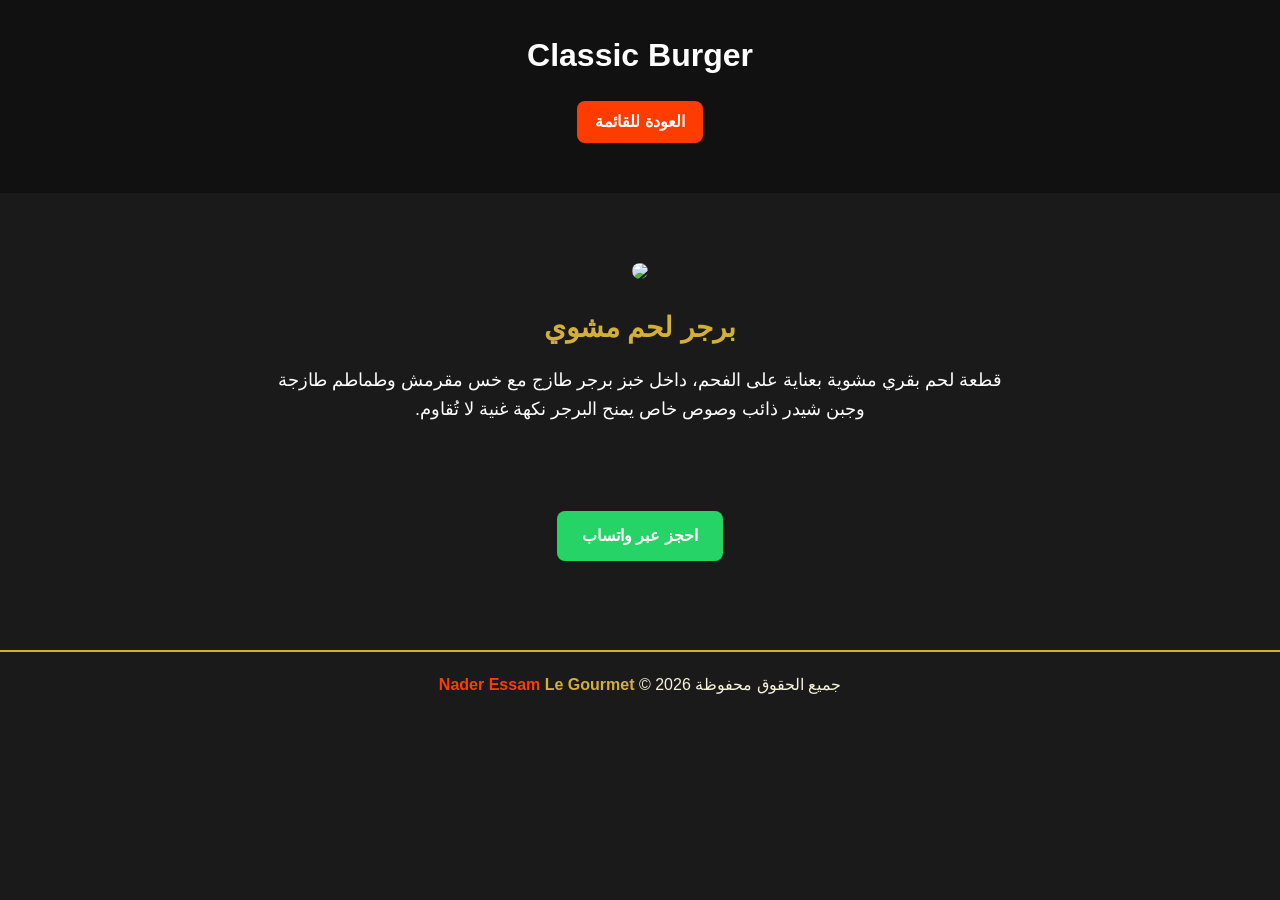
==== burger.html @ da154ece "Add files via upload" ====
<!DOCTYPE html>
<html lang="ar" dir="rtl">
<head>
<meta charset="UTF-8">
<meta name="viewport" content="width=device-width, initial-scale=1.0">
<title>Classic Burger | Le Gourmet</title>
<link rel="stylesheet" href="Restront2.css">
</head>
<body>

<header class="menu-header">
<h1>Classic Burger</h1>
<a href="menu.html" class="back-btn">العودة للقائمة</a>
</header>

<section class="dish-details">
<img src="images/mb.jpg" loading="lazy">
<h2>برجر لحم مشوي</h2>

<p>
قطعة لحم بقري مشوية بعناية على الفحم، داخل خبز برجر طازج مع خس مقرمش
وطماطم طازجة وجبن شيدر ذائب وصوص خاص يمنح البرجر نكهة غنية لا تُقاوم.
</p>

<span class="price">90 جنيه</span>

<a href="https://api.whatsapp.com/send?phone=201040213781&text=مرحبا%20اريد%20طلب%20برجر"
target="_blank" class="btn">احجز عبر واتساب</a>

</section>

<footer>
<p>جميع الحقوق محفوظة <span>Le Gourmet</span> &copy; 2026 
<span class="designer">Nader Essam</span></p>
</footer>

</body>
</html>
---- Restront2.css ----
/* خطوط وألوان */
* { margin:0; padding:0; box-sizing:border-box; font-family:'Cairo', sans-serif; }

html {
  scroll-behavior: smooth;
}

body {
  background-color:#1a1a1a;
  color:#f5f5dc;
  line-height:1.6;
}

/* Split Screen Header بدون زر */
.split-header {
  display:flex;
  height:100vh;
}

.left-side, .right-side {
  flex:1;
  position:relative;
}

.left-side img {
  width:100%;
  height:100%;
  object-fit:cover;
  filter: brightness(70%);
}

.right-side {
  display:flex;
  flex-direction:column;
  justify-content:center;
  align-items:flex-start;
  padding:50px;
  background: linear-gradient(90deg, rgba(26,26,26,0.9), rgba(26,26,26,0.8));
}

.right-side h1 {
  font-size:3.5rem;
  color:#d4af37;
  margin-bottom:20px;
}

.right-side p {
  font-size:1.3rem;
  color:#f5f5dc;
  margin-bottom:30px;
}

nav ul {
  list-style:none;
  display:flex;
  gap:20px;
  margin-top:20px;
}

nav ul li a {
  color:#f5f5dc;
  font-weight:bold;
  transition: color 0.3s;
}

nav ul li a:hover { color:#d4af37;
}

/* الأقسام */
.section-content {
  padding:80px 20px;
  max-width:1200px;
  margin:auto;
}

.section-content h2 {
  text-align:center;
  color:#d4af37;
  margin-bottom:40px;
}

/* قائمة الطعام */
.menu {
  display:grid;
  grid-template-columns:repeat(auto-fit, minmax(300px, 1fr));
  gap:30px;
  align-items: flex-start;
}

.menu-item {
  background-color:#111;
  border:2px solid #d4af37;
  border-radius:15px;
  overflow:hidden;
  transition: transform 0.3s, box-shadow 0.3s;
  will-change: transform;
  align-items: flex-start;
}

.menu-item:hover {
  transform: translateY(-10px);
  box-shadow:0 10px 20px rgba(212,175,55,0.5);
}

.menu-item img {
  width:100%;
  height:180px;
  object-fit:cover;
}

.menu-item h3 {
  color:#d4af37;
  padding:15px;
}

.menu-item p {
  padding:0 15px 15px;
  color:#f5f5dc;
}

/* أزرار واتس فقط */
.btn {
  display:inline-block;
  padding:12px 25px;
  background-color:#25D366;
  color:white;
  border-radius:5px;
  font-weight:bold;
  transition: all 0.3s ease;
  margin:20px;
  will-change: transform;
  text-decoration: none;
  
}

.btn:hover {
  background-color:#d4af37;
  color:#111;
  transform: scale(1.05);
}

/* تواصل معنا */
#contact { text-align:center;

will-change: transform;
}

/* الفوتر */
footer {
  text-align:center;
  padding:20px;
  border-top:2px solid #d4af37;
  margin-top:50px;
  color:#f5f5dc;
  will-change: transform;
}

footer span { 
  font-weight:bold;
  color:#d4af37;
}

footer .designer {
  display: inline-block;
  position: relative;
  cursor: pointer;
  transition: 0.5s;
  color: #ff3c00;
}

footer .designer:hover {
  color: #ffc107; /* لمعة ذهبية عند hover */
  text-shadow: 0 0 10px #ffc107, 0 0 20px #ff3c00;
  transform: scale(1.05);
}


/* Responsive */
@media (max-width:992px) {
  .split-header { flex-direction:column; height:auto; }
  .left-side, .right-side { width:100%; height:50vh; }
  .right-side { align-items:center; text-align:center; padding:30px; }
  .right-side h1 { font-size:2.5rem; }
  .right-side p { font-size:1rem; }
}

.section-content,
.menu-card,
.menu-item{
opacity:0;
transform:translateY(40px);
transition:0.7s ease;
}

.show{
opacity:1;
transform:translateY(0);
}


.lazy {
  background: #f0f0f0;  /* لون خفيف أثناء التحميل */
  min-height: 200px;     /* ارتفاع افتراضي قبل تحميل الصورة */
  display: block;
  width: 100%;
  object-fit: cover;
}

/* ===== Menu Page ===== */

.menu-header{

background:#111;
color:white;
padding:30px;
text-align:center;

}

.back-btn{

display:inline-block;
margin-top:10px;
color:#ff3c00;
text-decoration:none;
font-weight:bold;

}

.menu-page{

display:grid;
grid-template-columns:repeat(auto-fit,minmax(250px,1fr));
gap:25px;
padding:40px;

}

.menu-card{

background:#111;
border-radius:10px;
border:2px solid #d4af37;
overflow:hidden;
box-shadow:0 10px 25px rgba(0,0,0,0.1);
text-align:center;
will-change: transform;
}
.menu-card img{

width:100%;
height:180px;
object-fit:cover;

}

.menu-card h3{
color: #d4af37;
margin:10px;

}
.menu-card p{
color:white;
padding:0 10px;
}

.price{

display:block;
margin:15px;
font-weight:bold;
color:#ff3c00;

}


.menu-item a{
text-decoration: none;
color: inherit;
}
.menu-item{
  overflow: hidden; /* يمنع الصورة من الخروج خارج الكارت */
}

.menu-item img{
  width: 100%;
  height: 180px;
  object-fit: cover;
  transition: transform 0.5s ease;
}
.menu-item:hover img{
  transform: scale(1.1);
}



/* ===== صفحة تفاصيل الطبق ===== */

/* ===== Dish Page Simple ===== */

.dish-details{
  max-width: 800px;
  margin: 50px auto;
  padding: 20px;
  text-align: center;
  font-family: 'Cairo', sans-serif;
}

.dish-details img{
  width: 100%;
  max-width: 500px;
  height: auto;
  border-radius: 10px;
  margin-bottom: 20px;
}

.dish-details h2{
  font-size: 28px;
  margin-bottom: 15px;
  color: #d4af37;
}

.dish-details p{
  font-size: 18px;
  line-height: 1.6;
  color: white;
  margin-bottom: 15px;
}

.dish-details .price{
  display: block;
  font-size: 20px;
  font-weight: bold;
  color: #1a1a1a;
  margin-bottom: 20px;
}

.dish-details .btn{
  display: inline-block;
  background: #25D366;
  color: white;
  padding: 12px 25px;
  border-radius: 8px;
  text-decoration: none;
  font-weight: bold;
}

/* Back button */
.back-btn{
  display: inline-block;
  margin: 20px;
  padding: 8px 18px;
  background: #ff3c00;
  color: white;
  text-decoration: none;
  border-radius: 8px;
}

/* اجعل الرابط يغطي الكارت كله بدون تأثير على التصميم */
.menu-card{
  position: relative;
}

.menu-card .card-link{
  position: absolute;
  top: 0;
  left: 0;
  width: 100%;
  height: 100%;
  z-index: 1;
  text-indent: -9999px; /* لإخفاء النص داخل الرابط */
}
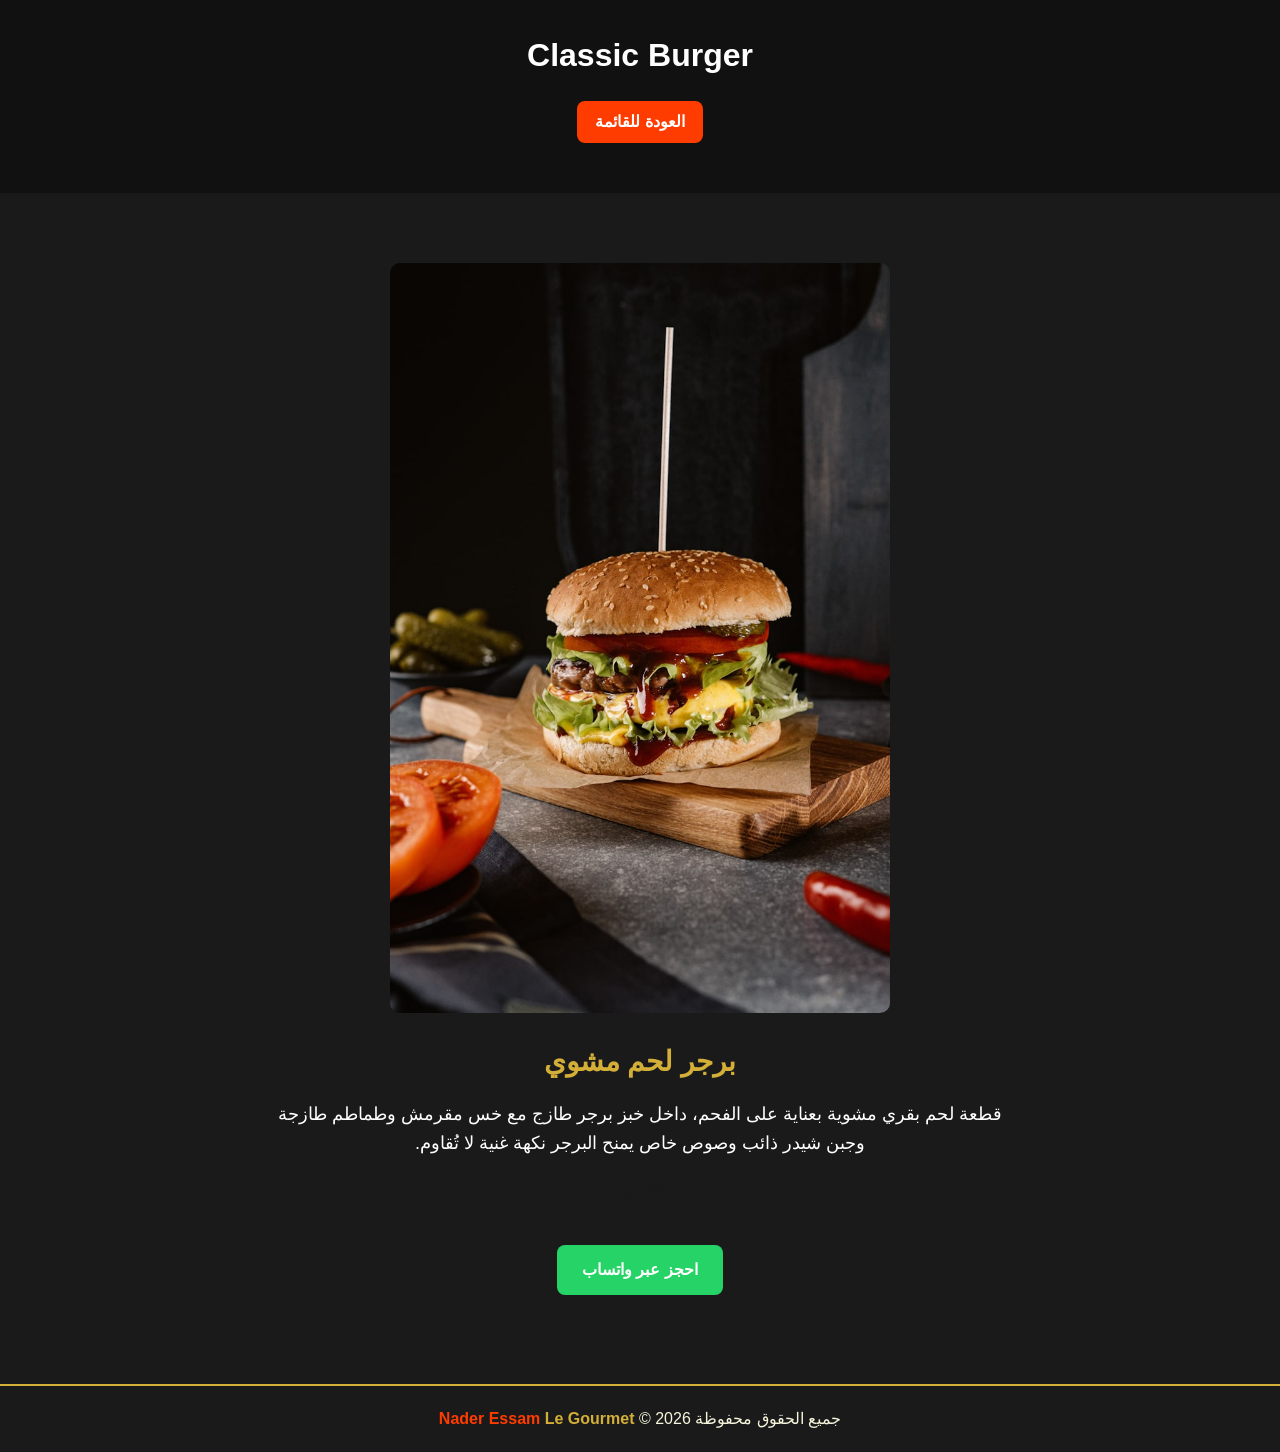
==== commit b2fb66fe: "Update burger.html" ====
--- a/burger.html
+++ b/burger.html
@@ -14,7 +14,7 @@
 </header>
 
 <section class="dish-details">
-<img src="images/mb.jpg" loading="lazy">
+<img src="mb.jpg" loading="lazy">
 <h2>برجر لحم مشوي</h2>
 
 <p>
@@ -35,4 +35,4 @@
 </footer>
 
 </body>
-</html>+</html>
